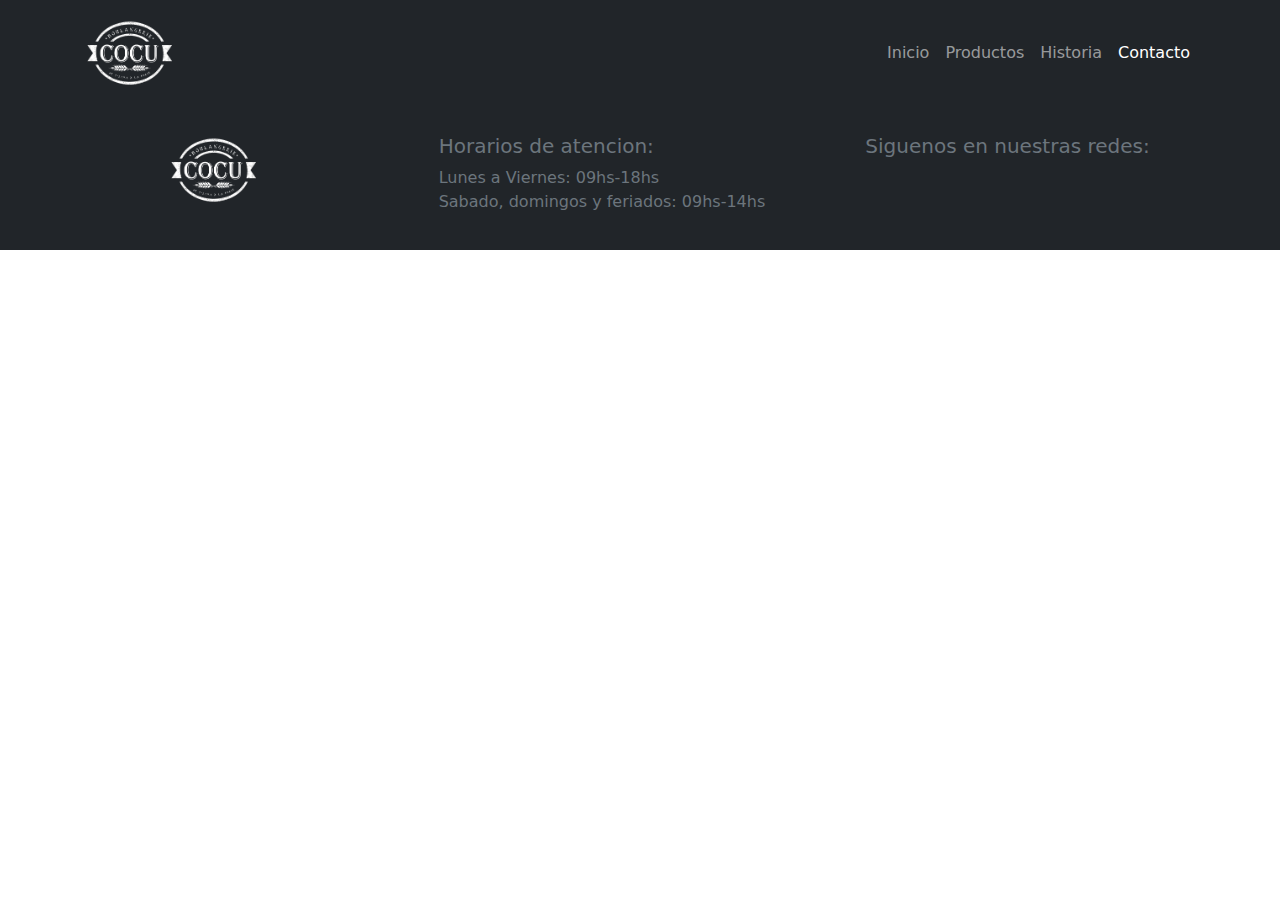
==== pages/contacto.html @ cf029127 "primer commit del proyecto" ====
<!DOCTYPE html>
<html lang="es">
  <head>
    <meta charset="UTF-8" />
    <meta http-equiv="X-UA-Compatible" content="IE=edge" />
    <meta name="viewport" content="width=device-width, initial-scale=1.0" />
    <meta name="description" content="Panaderia Cocu" />
    <meta name="author" content="Carlos Escobar" />
    <meta name="keywords" content="panaderia pan facturas tortillas" />
    <title>Panaderia Cocu</title>
    <link rel="stylesheet" href="../css/bootstrap.min.css" />
  </head>
  <body>
    <header>
      <nav class="navbar navbar-expand-lg navbar-dark bg-dark">
        <div class="container">
          <a class="navbar-brand" href="../index.html"
            ><img
              src="../img/cocu_logo-450.png"
              alt="logo de panaderia cocu"
              height="80"
          /></a>
          <button
            class="navbar-toggler"
            type="button"
            data-bs-toggle="collapse"
            data-bs-target="#navbarMenu"
            aria-controls="navbarMenu"
            aria-expanded="false"
            aria-label="Toggle navigation"
          >
            <span class="navbar-toggler-icon"></span>
          </button>
          <div class="collapse navbar-collapse justify-content-end" id="navbarMenu">
            <ul class="navbar-nav mb-2 mb-lg-0">
              <li class="nav-item">
                <a class="nav-link" href="../index.html">Inicio</a>
              </li>
              <li class="nav-item">
                <a class="nav-link" href="productos.html">Productos</a>
              </li>
              <li class="nav-item">
                <a class="nav-link" href="historia.html">Historia</a>
              </li>
              <li class="nav-item">
                <a class="nav-link active" aria-current="page" href="contacto.html">Contacto</a>
              </li>
            </ul>
          </div>
        </div>
      </nav>
    </header>
    <main class="container">
    </main>
    <footer class="container-fluid bg-dark text-secondary py-4">
      <section class="row justift-content-center">
        <aside class="col-12 col-md-4 mb-3 text-center">
          <img
            src="../img/cocu_logo-450.png"
            alt="logo de la panaderia"
            height="80"
          />
        </aside>
        <aside class="col-12 col-md-4 my-1">
          <h5>Horarios de atencion:</h5>
          <p class="my-0">Lunes a Viernes: 09hs-18hs</p>
          <p class="my-0">Sabado, domingos y feriados: 09hs-14hs</p>
        </aside>
        <aside class="col-12 col-md-4 my-1">
          <h5>Siguenos en nuestras redes:</h5>
        </aside>
      </section>
    </footer>
    <script src="../js/bootstrap.min.js"></script>
  </body>
</html>
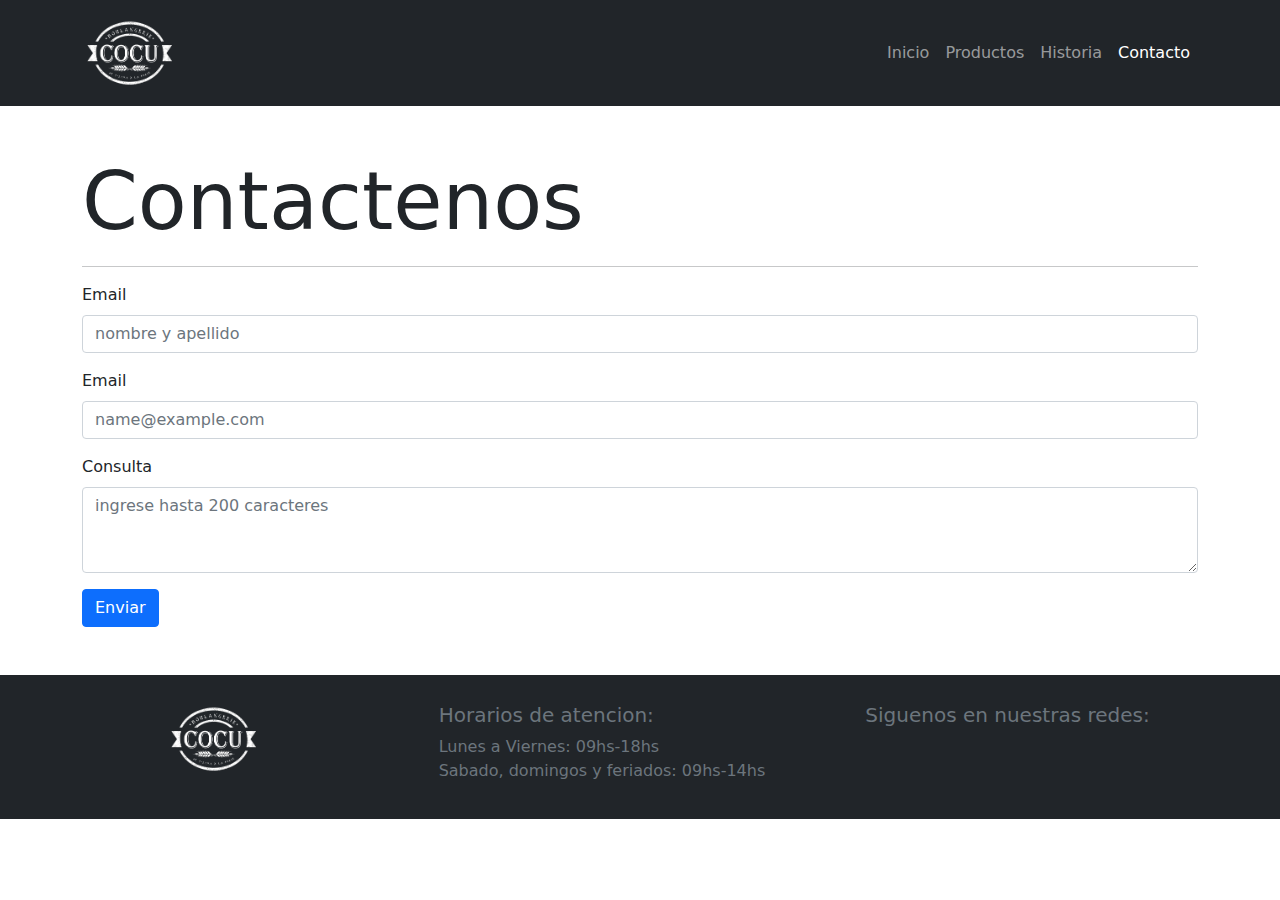
==== commit 337dab43: "se agrego el maquetado del formulario de contactos" ====
--- a/pages/contacto.html
+++ b/pages/contacto.html
@@ -50,7 +50,24 @@
         </div>
       </nav>
     </header>
-    <main class="container">
+    <main class="container my-5">
+      <h1 class="display-1">Contactenos</h1>
+      <hr>
+      <form>
+        <div class="mb-3">
+          <label for="nombreApellido" class="form-label">Email</label>
+          <input type="test" class="form-control" id="nombreApellido" placeholder="nombre y apellido" required maxlength="50" minlength="3">
+        </div>
+        <div class="mb-3">
+          <label for="nombreA" class="form-label">Email</label>
+          <input type="email" class="form-control" id="email" placeholder="name@example.com" required maxlength="100" minlength="5">
+        </div>
+        <div class="mb-3">
+          <label for="consulta" class="form-label">Consulta</label>
+          <textarea class="form-control" id="consulta" rows="3" placeholder="ingrese hasta 200 caracteres" required maxlength="200" minlength="5"></textarea>
+        </div>
+        <button class="btn btn-primary" type="submit">Enviar</button>
+      </form>
     </main>
     <footer class="container-fluid bg-dark text-secondary py-4">
       <section class="row justift-content-center">
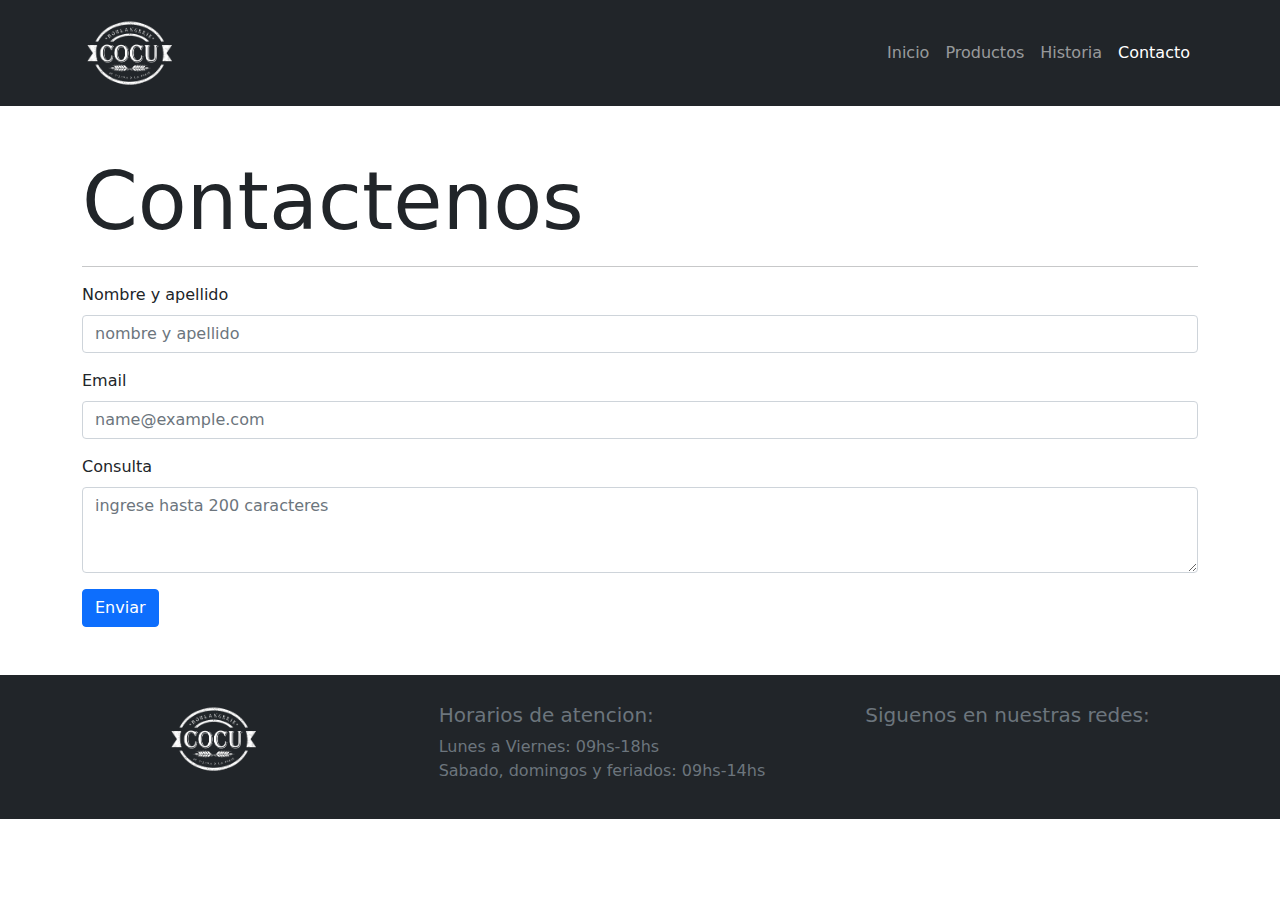
==== commit 97c2d78a: "corregida descripcion del campo Nombre y Apellido en contacto" ====
--- a/pages/contacto.html
+++ b/pages/contacto.html
@@ -55,7 +55,7 @@
       <hr>
       <form>
         <div class="mb-3">
-          <label for="nombreApellido" class="form-label">Email</label>
+          <label for="nombreApellido" class="form-label">Nombre y apellido</label>
           <input type="test" class="form-control" id="nombreApellido" placeholder="nombre y apellido" required maxlength="50" minlength="3">
         </div>
         <div class="mb-3">
